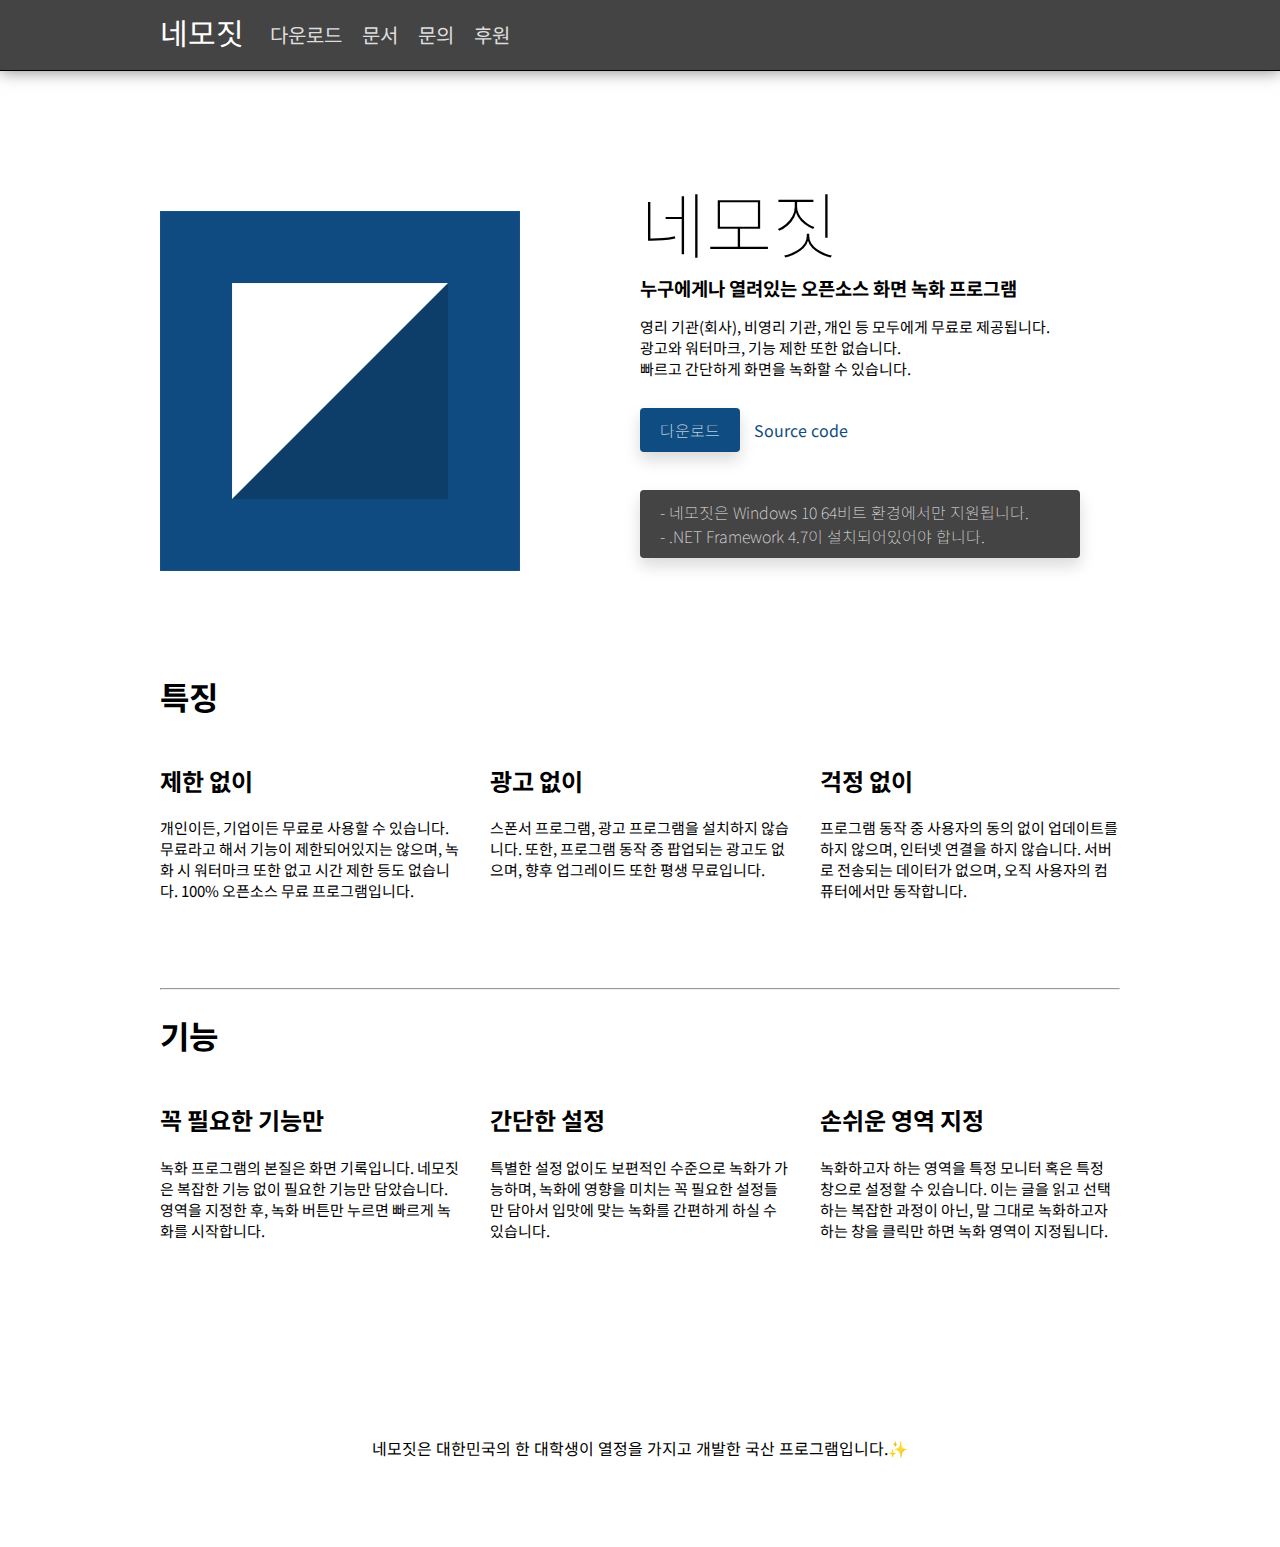
==== index.html @ 3863150f "asdf" ====
<!doctype html>
<html>

<head>
    <meta charset="UTF-8">
    <title>네모짓</title>
    <link rel="stylesheet" type="text/css" href="style.css">
    <link href="https://fonts.googleapis.com/css?family=Noto+Sans+KR:300&display=swap&subset=korean" rel="stylesheet">
    <meta name="viewport" content="width=device-width, initial-scale=1.0, user-scalable=no, maximum-scale=1.0, minimum-scale=1.0">

    <meta content="yes" name="apple-mobile-web-app-capable" />
    <meta content="minimum-scale=1.0, width=device-width, maximum-scale=1, user-scalable=no" name="viewport" />

    <link rel="shortcut icon" href="icon2.ico" type="image/x-icon">
    <link rel="icon" href="icon2.ico" type="image/x-icon">
    <link rel="apple-touch-icon-precomposed" href="icon2.ico" type="image/x-icon">


    <meta name="twitter:card" content="summary">

    <script type="application/ld+json">
        {
            "@context": "http://schema.org",
            "@type": "SoftwareApplication",
            "name": "네모짓",
            "image": "image.png",
            "url": "https://nemojit.github.io/",
            "author": {
                "@type": "Person",
                "name": "YUSA"
            },
            "applicationCategory": "screen recorder",
            "operatingSystem": "Windows 10",
            "requirements": ".NET Framework 4.7"
        }

    </script>

    <meta name="keywords" content="네모짓, 녹화 프로그램, 화면 녹화 프로그램, 스크린 녹화 프로그램">
    <meta name="description" content="네모짓: 누구에게나 열려있는 오픈소스 화면 녹화 프로그램">

    <meta property="og:locale" content="ko_KR">
    <meta property="og:type" content="website">
    <meta property="og:url" content="https://nemojit.github.io">
    <meta property="og:site_name" content="네모짓">
    <meta property="og:title" content="네모짓: 누구에게나 열려있는 오픈소스 화면 녹화 프로그램">
    <meta property="og:description" content="너무나 쉬운 화면 녹화 프로그램 '네모짓' 공식 사이트입니다.">
    <meta property="og:image" content="image.png">
    <meta property="og:image:width" content="250">
    <meta property="og:image:height" content="250">

    <script src="https://code.jquery.com/jquery-3.4.1.min.js"></script>
    <script type="text/javascript">
        $(document).ready(function() {
            $(".navbar .hidden").hide();
            $(".navbar .open").click(function(e) {
                $("ul", this).slideToggle(200);
            });
        });

    </script>
    <script type="text/javascript">
        $(function() {
            $(document).scroll(function(e) {
                $(".navbar .hidden").slideUp(200);
            });
        });

    </script>

    <meta name="google-site-verification" content="x1EiiElgThJKJhBb7NJFz5llu4RBOBnoAMewsVyi0Ak" />

    <!-- Global site tag (gtag.js) - Google Analytics -->
    <script async src="https://www.googletagmanager.com/gtag/js?id=UA-165840974-2"></script>
    <script>
        window.dataLayer = window.dataLayer || [];

        function gtag() {
            dataLayer.push(arguments);
        }
        gtag('js', new Date());
        gtag('config', 'UA-165840974-2');
    </script>
    
</head>

<body>
    <nav class="navbar">
        <div class="navContainer">
            <home><a href="https://nemojit.github.io">네모짓</a></home>
            <ul class="list">
                <li><a href="https://nemojit.github.io/Nemojit_install.zip" onclick="gtag('event', '흰캡처', {'event_category': '다운로드'});">다운로드</a></li>
                <li class="open"><a href="javascript:">문서</a>
                    <ul class="hidden">
                        <li class="item"><a href="https://nemojit.github.io/documents">사용 설명</a></li>
                        <li class="item"><a href="https://nemojit.github.io/fix">문제 해결</a></li>
                        <li class="item"><a href="https://nemojit.github.io/faq">자주 묻는 질문</a></li>
                        <li class="item"><a href="https://nemojit.github.io/history">업데이트 내역</a></li>
                    </ul>
                </li>
                <li><a href="https://nemojit.github.io/contact">문의</a></li>
                <li><a href="https://nemojit.github.io/donate">후원</a></li>
            </ul>
        </div>
    </nav>
    <div class="container">
        <div class="picture">
            <img src="image.png" width="360" alt="네모짓 로고 이미지">
        </div>
        <div class="decription">
            <h1>네모짓</h1>
            <h3>누구에게나 열려있는 오픈소스 화면 녹화 프로그램</h3>
            <p>영리 기관(회사), 비영리 기관, 개인 등 모두에게 무료로 제공됩니다.<br>광고와 워터마크, 기능 제한 또한 없습니다.<br>빠르고 간단하게 화면을 녹화할 수 있습니다.</p>
            <br>
            <a href="https://nemojit.github.io/Nemojit_install.zip" class="btn" onclick="gtag('event', '흰캡처', {'event_category': '다운로드'});">다운로드</a>
            <a style="background-color: #ffffff; color:#0F4C81;" href="https://github.com/korYUSA/Nemojit">Source code</a>
            <br>
            <br><br>
            <div class="check">- 네모짓은 Windows 10 64비트 환경에서만 지원됩니다.<br>- .NET Framework 4.7이 설치되어있어야 합니다.</div>
        </div>
        <p>&nbsp;</p>
        <p>&nbsp;</p>
        <div class="function">
            <p>&nbsp;</p>
            <h1>특징</h1>
            <br>
            <div class="row1col1">
                <h2>제한 없이</h2>
                <p>개인이든, 기업이든 무료로 사용할 수 있습니다. 무료라고 해서 기능이 제한되어있지는 않으며, 녹화 시 워터마크 또한 없고 시간 제한 등도 없습니다. 100% 오픈소스 무료 프로그램입니다.</p>
            </div>
            <div class="row1col2">
                <h2>광고 없이</h2>
                <p>스폰서 프로그램, 광고 프로그램을 설치하지 않습니다. 또한, 프로그램 동작 중 팝업되는 광고도 없으며, 향후 업그레이드 또한 평생 무료입니다.</p>
            </div>
            <div class="row1col3">
                <h2>걱정 없이</h2>
                <p>프로그램 동작 중 사용자의 동의 없이 업데이트를 하지 않으며, 인터넷 연결을 하지 않습니다. 서버로 전송되는 데이터가 없으며, 오직 사용자의 컴퓨터에서만 동작합니다.</p>
            </div>
            <p>&nbsp;</p>
            <p>&nbsp;</p>
            <hr>
            <h1>기능</h1>
            <br>
            <div class="row1col1">
                <h2>꼭 필요한 기능만</h2>
                <p>녹화 프로그램의 본질은 화면 기록입니다. 네모짓은 복잡한 기능 없이 필요한 기능만 담았습니다. 영역을 지정한 후, 녹화 버튼만 누르면 빠르게 녹화를 시작합니다.</p>
            </div>
            <div class="row1col2">
                <h2>간단한 설정</h2>
                <p>특별한 설정 없이도 보편적인 수준으로 녹화가 가능하며, 녹화에 영향을 미치는 꼭 필요한 설정들만 담아서 입맛에 맞는 녹화를 간편하게 하실 수 있습니다.</p>
            </div>
            <div class="row1col3">
                <h2>손쉬운 영역 지정</h2>
                <p>녹화하고자 하는 영역을 특정 모니터 혹은 특정 창으로 설정할 수 있습니다. 이는 글을 읽고 선택하는 복잡한 과정이 아닌, 말 그대로 녹화하고자 하는 창을 클릭만 하면 녹화 영역이 지정됩니다. </p>
            </div>
        </div>
        <p>&nbsp;</p>
        <p>&nbsp;</p>
        <p>&nbsp;</p>
        <p>&nbsp;</p>
        <p>&nbsp;</p>
        <div style="width:100%; text-align: center">
            네모짓은 대한민국의 한 대학생이 열정을 가지고 개발한 국산 프로그램입니다.✨
        </div>
        <p>&nbsp;</p>
        <p>&nbsp;</p>
    </div>
</body>

</html>
---- style.css ----
html
{
    overflow-x: hidden;
    overflow-y: scroll;
    font-family: 'Noto Sans KR', sans-serif;
    -webkit-overflow-scrolling : touch;
}
    
body
{
    margin: 0px;
    width: 100%;
    height: 100%;
    overflow-x: hidden;
}

.navbar
{
    background-color: #444;
    color: #fff;
    height: 70px;
    width: 100%;
    border-bottom: 1px solid black;
    box-shadow: 0 0rem 1rem rgba(0,0,0,.5);
}

.navbar home
{
    display: inline-block;
    float: left;
    padding-top: 10px;
    font-size: 30px;
}

.navbar home a:link
{
    text-decoration: none;
    color: white;
}

.navbar home a:hover
{
    text-decoration: none;
    color: white;
}

.navbar home a:visited
{
    text-decoration: none;
    color: white;
}

.navbar ul
{
    margin-top: 0px;
    padding-top: 20px;
    font-size: 20px;
    margin-left: 60px;
}

.navbar ul li
{
    display: inline-block;
    padding-left: 10px;
    padding-right: 10px;
    float: left;
}

.navbar ul li a:link
{
    text-decoration: none;
    color: #ddd;
}

.navbar ul li a:visited
{
    text-decoration: none;
    color: #ddd;
}

.navbar ul li a:hover
{
    text-decoration: none;
    color: #fff;
}

.navbar ul li a home
{
    text-decoration: none;
    color: #fff;
    font-size: 25px;
}

.navbar .hidden
{
    position: absolute;
    margin-left: -10px;
    padding-left: 0px;
    padding-bottom: 10px;
    padding-top: 10px;
    display: none;
    background-color: #222;
    font-size: 18px;
    top: 70px;
    z-index: 99;
}

.navbar .hidden li
{
    clear: both !important;
    display: inline-block;
    color: black;
}


.navContainer
{
    width:960px;
    margin: 0 auto;
}

.container
{
    clear: inherit;
    width: 960px;
    margin-top: 50px;
    margin-left: auto;
    margin-right: auto;
}

.container .decription .btn
{
    background-color: #0F4C81;
    font-weight: 100;
    border-radius: .25rem;
    box-shadow: 0 .5rem 1rem rgba(0,0,0,.15);
    color: #fff;
    padding: 10px 20px 10px 20px;
    margin-right: 10px;
}

.container .decription .btn2
{
    background-color: white;
    font-weight: 100;
    border-radius: .25rem;
    box-shadow: 0 .5rem 1rem rgba(0,0,0,.15);
    color: #0f4c81 !important;
    padding: 10px 20px 10px 20px;
}


.container .decription
{
    width: 480px;
    float: left;
    margin: 0 auto;
}

.container .decription a:link
{
    text-decoration: none;
    color: #fff;
}

.container .decription a:hover
{
    background-color: #0E3C71;
    text-decoration: none;
    color: #fff;
    transition: background-color .15s ease-in-out;
}

.container .decription a:visited
{
    text-decoration: none;
    color: #fff;
}

.container .decription .check
{
    width: 400px;
    background-color: #444;
    font-weight: 100;
    border-radius: .25rem;
    box-shadow: 0 .5rem 1rem rgba(0,0,0,.15);
    color: #eee;
    padding: 10px 20px 10px 20px;
    margin-right: 10px;
}

.container .picture
{
    padding-top: 90px;
    margin: 0 auto;
    width: 480px;
    float: left;
}

.container .decription h1
{
    font-size: 72px;
    font-weight: 100;
    margin-bottom: 0px;
}

.container h3
{
    margin-bottom: 0px;
    margin-top: 0px;
}

.container p
{
    font-size: 15px;
}

.container .function h1
{
    margin-bottom: 0px;
}

.container .function div
{
    float: left;
    width: 300px;
    margin-right: 30px;
}

.container .function .row1col3
{
    float: left;
    width: 300px;
    margin-right: 0px;
}

.container .function .row2col3
{
    float: left;
    width: 300px;
    margin-right: 0px;
}

.center
{
    width: 960px;
    margin: 0 auto;
    text-align: center;
    font-size: 15px;
}

.docs
{
    width: 960px;
    margin: 0 auto;
    padding-top: 50px;
    padding-left: 20px;
    padding-right: 20px;
    word-break: break-all;
    padding-bottom: 100px;
}

.docs .btn
{
    background-color: #0F4C81;
    font-weight: 100;
    border-radius: .25rem;
    box-shadow: 0 .5rem 1rem rgba(0,0,0,.15);
    color: #fff;
    padding: 10px 20px 10px 20px;
    margin-right: 10px;
    text-decoration: none;
}

.docs .btn:hover
{
    background-color: #0E3C71;
    text-decoration: none;
    color: #fff;
    transition: background-color .15s ease-in-out;
}

.docs .btn a:link
{
    text-decoration: none;
    color: #fff;
}

.docs .btn a:visit
{
    text-decoration: none;
    color: #fff;
}


@media screen and (max-width: 960px)
{
    .navbar home
    {
        margin-left: 20px;
        margin-top: 5px;
        font-size: 25px;
    }
    
    .navbar
    {
        width: 100%;
    }
    
    .navbar ul
    {
        margin-top: 0px;
        padding-top: 25px;
        font-size: 15px;
        margin-left: 80px;
    }
    
    .navbar .hidden
    {
        width: 140px;
    }
    
    .navbar .navContainer
    {
        width: 100%;
    }
    
    .navbar ul
    {
        width: 280px;
    }
    
    .container
    {
        clear: both;
        width: 100%;
        width: 300px;
    }
    
    .container .decription
    {
        width: 100%;
        font-size: 10px;
        margin: 0 auto;
    }
    
    .container .decription p
    {
        
        font-size: 12px;
    }
    
    .container .decription h1
    {
        font-size: 48px;
    }
    
    .container .decription h3
    {
        font-size: 13px;
    }
    
    .container .decription .check
    {
        width: 260px;
        margin: 0 auto;
        font-size: 12px;
    }
    
    .container .picture
    {
        display: none;
    }
    
    .container .decription
    {
        text-align: center;
    }
    
    .container .function
    {
        clear: both;
        width: 300px;
        margin: 0 auto;
    }
    
    .center
    {
        width: calc(100% - 20px);
        margin-left: 10px;
        margin-right: 10px;
    }
    
    .docs
    {
        width: calc(100% - 40px);
        margin: 0;
        padding-top: 50px;
        padding-left: 20px;
        padding-right: 20px;
        word-break: break-all;
        padding-bottom: 100px;
    }
    
    .docs img
    {
        width: 100%;
    }

}
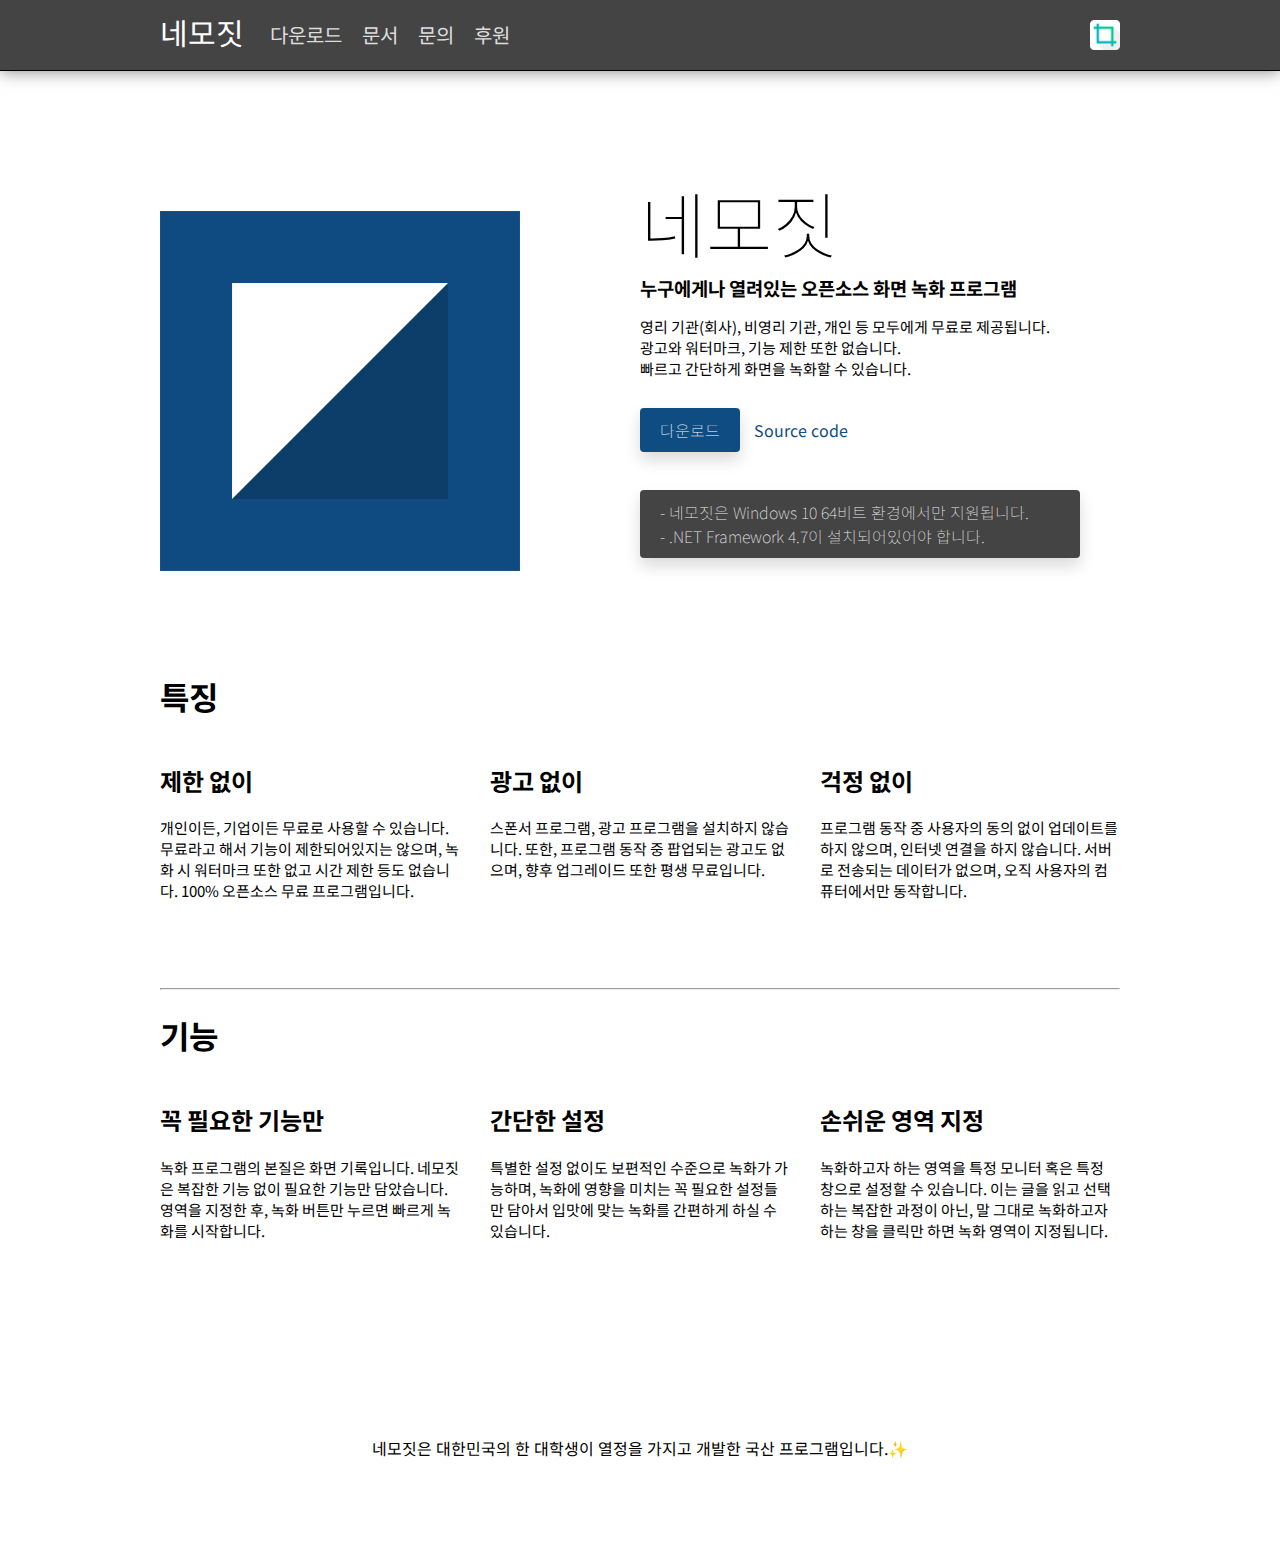
==== commit 4168b87e: "asdf" ====
--- a/index.html
+++ b/index.html
@@ -88,8 +88,9 @@
     <nav class="navbar">
         <div class="navContainer">
             <home><a href="https://nemojit.github.io">네모짓</a></home>
+            <home style="float: right; margin-top: 5px;"><a href="https://tflow.co.kr"><img src="images/whitecapture.png" width="30px;"></a></home>
             <ul class="list">
-                <li><a href="https://nemojit.github.io/Nemojit_install.zip" onclick="gtag('event', '흰캡처', {'event_category': '다운로드'});">다운로드</a></li>
+                <li><a href="https://nemojit.github.io/Nemojit_install.zip" onclick="gtag('event', '네모짓', {'event_category': '다운로드'});">다운로드</a></li>
                 <li class="open"><a href="javascript:">문서</a>
                     <ul class="hidden">
                         <li class="item"><a href="https://nemojit.github.io/documents">사용 설명</a></li>
@@ -112,7 +113,7 @@
             <h3>누구에게나 열려있는 오픈소스 화면 녹화 프로그램</h3>
             <p>영리 기관(회사), 비영리 기관, 개인 등 모두에게 무료로 제공됩니다.<br>광고와 워터마크, 기능 제한 또한 없습니다.<br>빠르고 간단하게 화면을 녹화할 수 있습니다.</p>
             <br>
-            <a href="https://nemojit.github.io/Nemojit_install.zip" class="btn" onclick="gtag('event', '흰캡처', {'event_category': '다운로드'});">다운로드</a>
+            <a href="https://nemojit.github.io/Nemojit_install.zip" class="btn" onclick="gtag('event', '네모짓', {'event_category': '다운로드'});">다운로드</a>
             <a style="background-color: #ffffff; color:#0F4C81;" href="https://github.com/korYUSA/Nemojit">Source code</a>
             <br>
             <br><br>
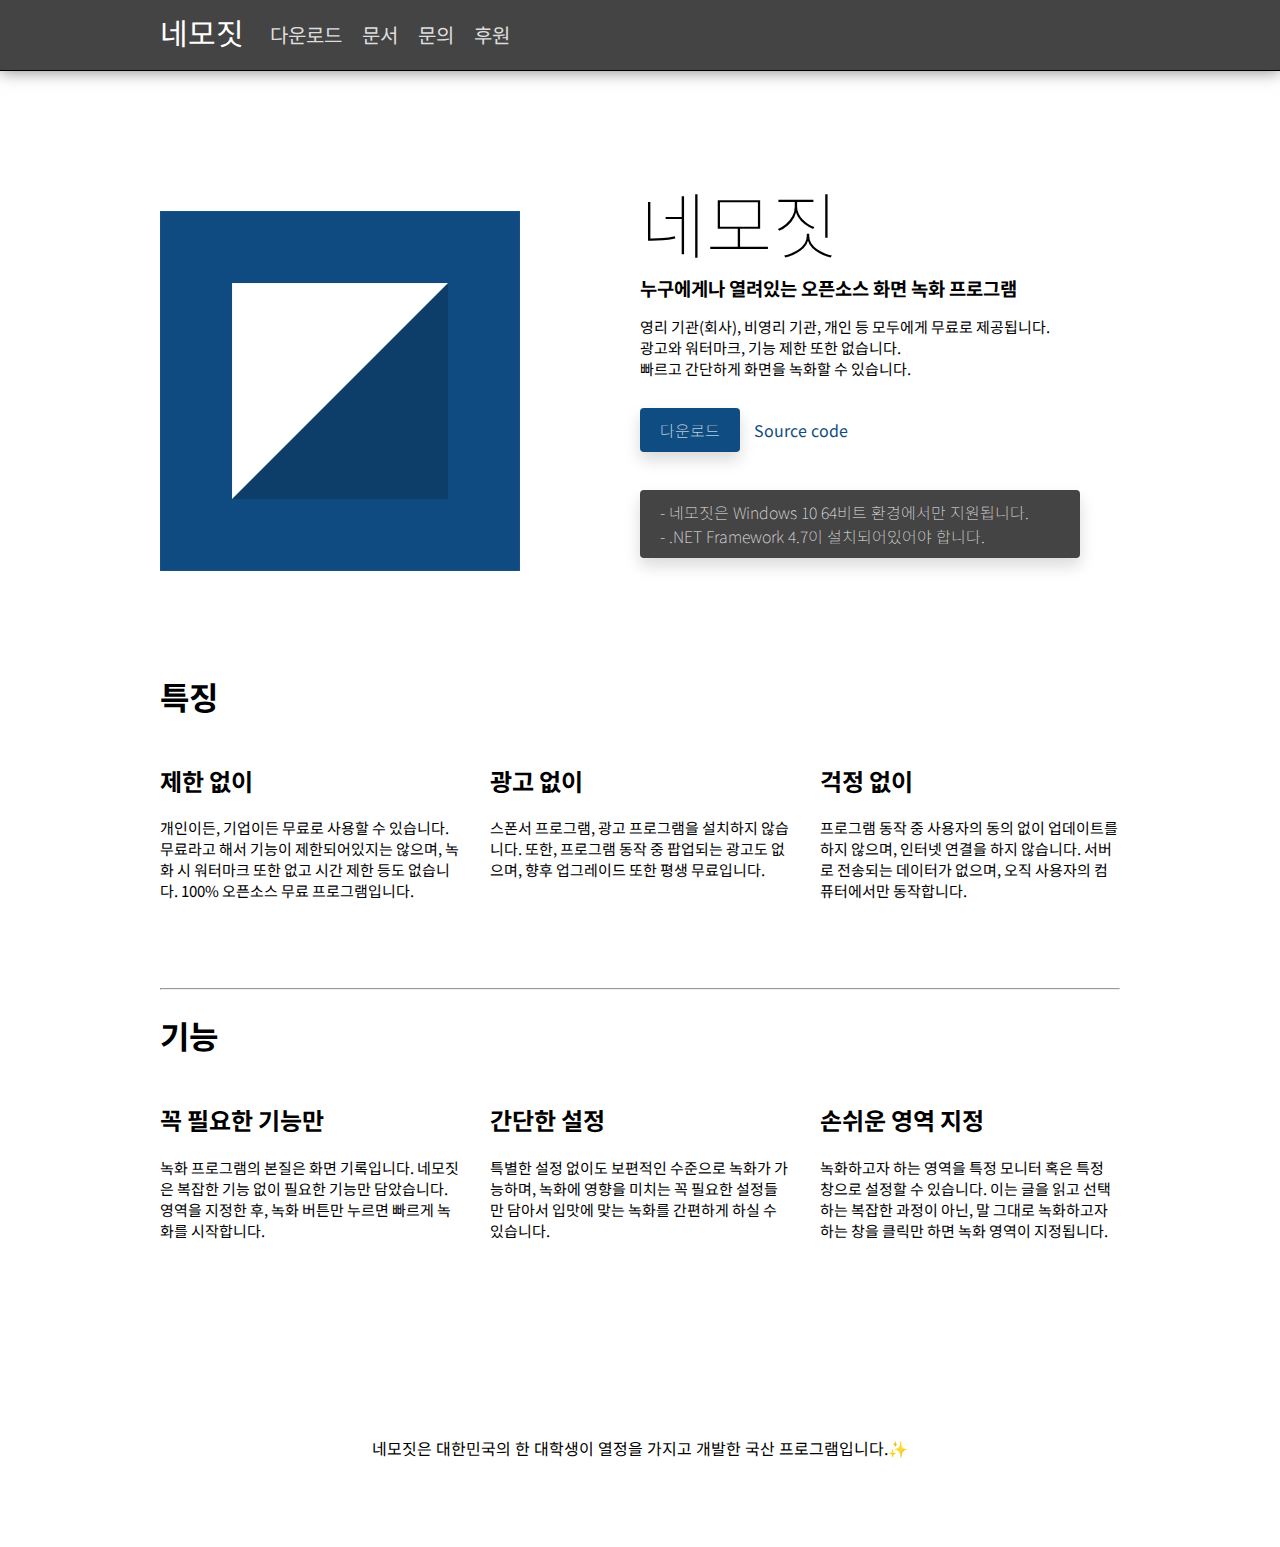
==== commit 4f841ac4: "asdf" ====
--- a/index.html
+++ b/index.html
@@ -88,7 +88,7 @@
     <nav class="navbar">
         <div class="navContainer">
             <home><a href="https://nemojit.github.io">네모짓</a></home>
-            <home style="float: right; margin-top: 5px;"><a href="https://tflow.co.kr"><img src="images/whitecapture.png" width="30px;"></a></home>
+            <home class="other" style="float: right; margin-top: 5px;"><a href="https://tflow.co.kr" target="_blank"><img src="images/whitecapture.png" width="30px;"></a></home>
             <ul class="list">
                 <li><a href="https://nemojit.github.io/Nemojit_install.zip" onclick="gtag('event', '네모짓', {'event_category': '다운로드'});">다운로드</a></li>
                 <li class="open"><a href="javascript:">문서</a>
--- a/style.css
+++ b/style.css
@@ -22,6 +22,11 @@
     width: 100%;
     border-bottom: 1px solid black;
     box-shadow: 0 0rem 1rem rgba(0,0,0,.5);
+}
+
+.navbar .other
+{
+    visibility: hidden;
 }
 
 .navbar home
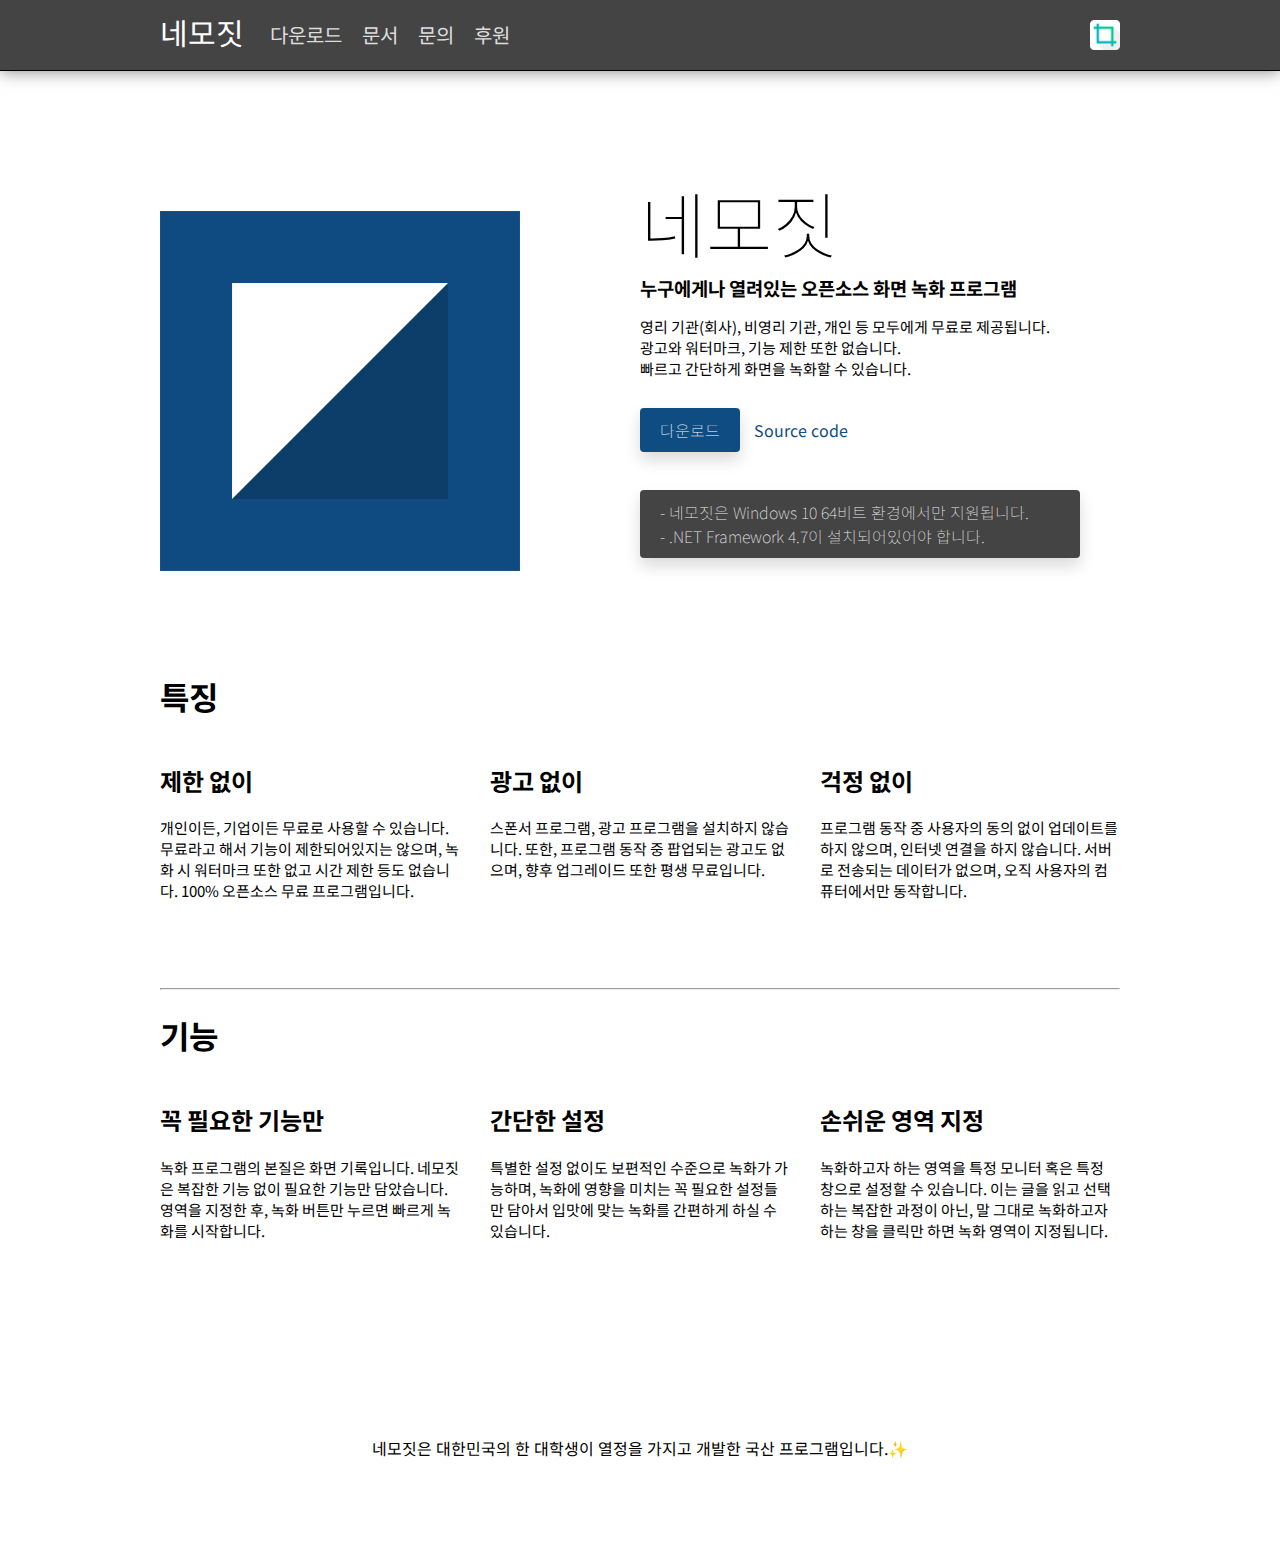
==== commit cd207c1c: "asdf" ====
--- a/index.html
+++ b/index.html
@@ -90,7 +90,7 @@
             <home><a href="https://nemojit.github.io">네모짓</a></home>
             <home class="other" style="float: right; margin-top: 5px;"><a href="https://tflow.co.kr" target="_blank"><img src="images/whitecapture.png" width="30px;"></a></home>
             <ul class="list">
-                <li><a href="https://nemojit.github.io/Nemojit_install.zip" onclick="gtag('event', '네모짓', {'event_category': '다운로드'});">다운로드</a></li>
+                <li><a href="https://software.naver.com/software/summary.nhn?softwareId=GWS_003389" onclick="gtag('event', '네모짓', {'event_category': '다운로드'});">다운로드</a></li>
                 <li class="open"><a href="javascript:">문서</a>
                     <ul class="hidden">
                         <li class="item"><a href="https://nemojit.github.io/documents">사용 설명</a></li>
@@ -113,7 +113,7 @@
             <h3>누구에게나 열려있는 오픈소스 화면 녹화 프로그램</h3>
             <p>영리 기관(회사), 비영리 기관, 개인 등 모두에게 무료로 제공됩니다.<br>광고와 워터마크, 기능 제한 또한 없습니다.<br>빠르고 간단하게 화면을 녹화할 수 있습니다.</p>
             <br>
-            <a href="https://nemojit.github.io/Nemojit_install.zip" class="btn" onclick="gtag('event', '네모짓', {'event_category': '다운로드'});">다운로드</a>
+            <a href="https://software.naver.com/software/summary.nhn?softwareId=GWS_003389" class="btn" onclick="gtag('event', '네모짓', {'event_category': '다운로드'});">다운로드</a>
             <a style="background-color: #ffffff; color:#0F4C81;" href="https://github.com/korYUSA/Nemojit">Source code</a>
             <br>
             <br><br>
--- a/style.css
+++ b/style.css
@@ -22,11 +22,6 @@
     width: 100%;
     border-bottom: 1px solid black;
     box-shadow: 0 0rem 1rem rgba(0,0,0,.5);
-}
-
-.navbar .other
-{
-    visibility: hidden;
 }
 
 .navbar home
@@ -300,6 +295,11 @@
 
 @media screen and (max-width: 960px)
 {
+    .navbar .other
+    {
+        display: none;
+    }
+
     .navbar home
     {
         margin-left: 20px;
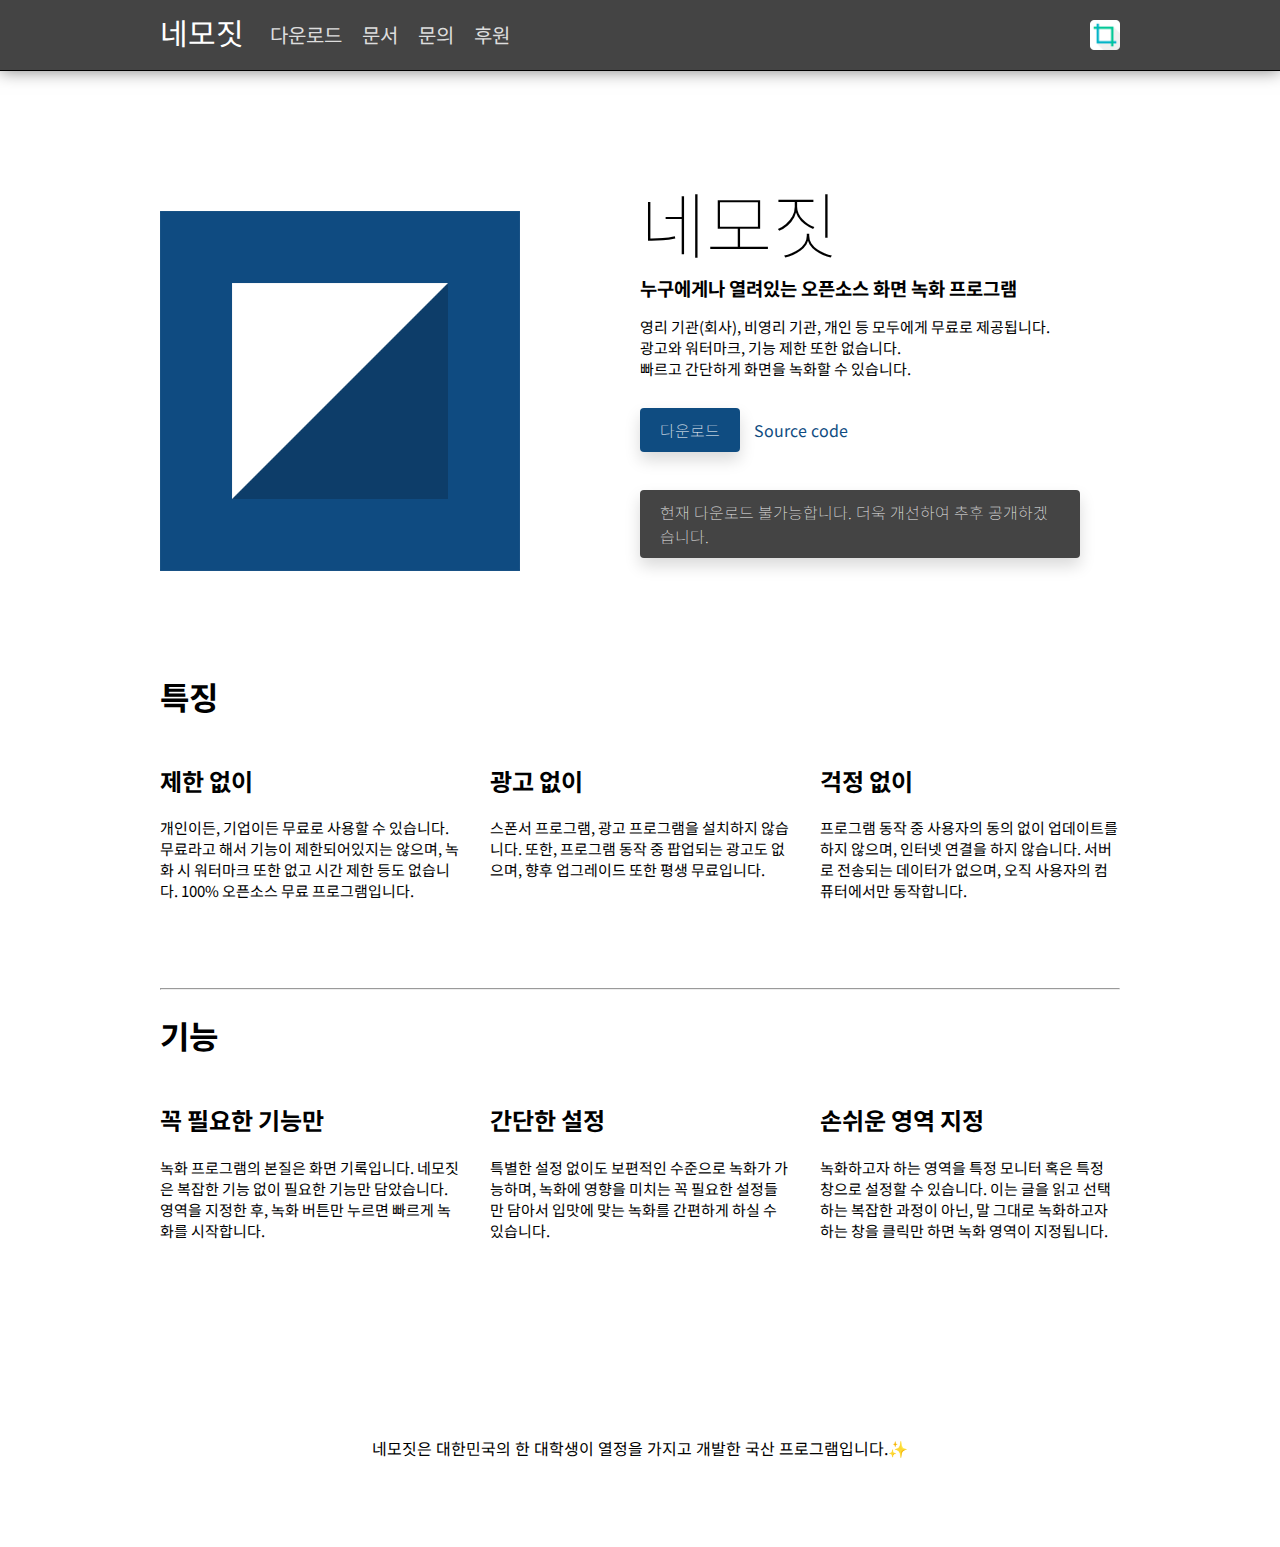
==== commit e16daa4a: "Update index.html" ====
--- a/index.html
+++ b/index.html
@@ -82,6 +82,8 @@
         gtag('config', 'UA-165840974-2');
     </script>
     
+    <script data-ad-client="ca-pub-8300508428952123" async src="https://pagead2.googlesyndication.com/pagead/js/adsbygoogle.js"></script>
+    
 </head>
 
 <body>
@@ -117,7 +119,7 @@
             <a style="background-color: #ffffff; color:#0F4C81;" href="https://github.com/korYUSA/Nemojit">Source code</a>
             <br>
             <br><br>
-            <div class="check">- 네모짓은 Windows 10 64비트 환경에서만 지원됩니다.<br>- .NET Framework 4.7이 설치되어있어야 합니다.</div>
+            <div class="check">현재 다운로드 불가능합니다. 더욱 개선하여 추후 공개하겠습니다.</div>
         </div>
         <p>&nbsp;</p>
         <p>&nbsp;</p>
